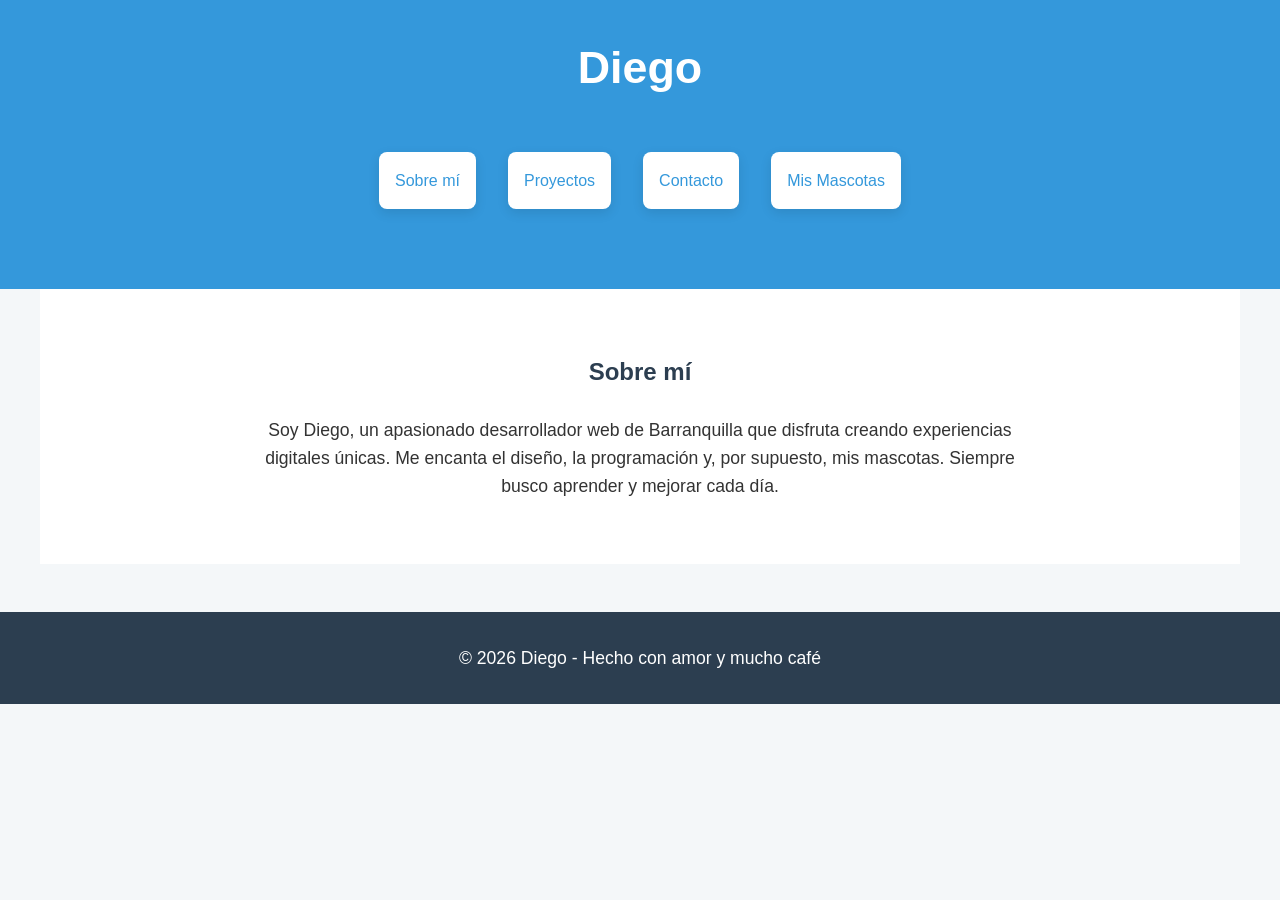
==== index.html @ 91af13cb "Please enter the commit message for your changes. Lines starting" ====
<!DOCTYPE html>
<html lang="es">
<head>
    <meta charset="UTF-8">
    <meta name="viewport" content="width=device-width, initial-scale=1.0">
    <title>Diego | Portafolio</title>
    <link rel="stylesheet" href="./src/styles/style.css">
</head>
<body>
    <header>
        <h1>Diego</h1>
        <nav>
            <ul>
                <li><a href="#sobre-mi">Sobre mí</a></li>
                <li><a href="./src/views/proyectos.html">Proyectos</a></li>
                <li><a href="./src/views/contacto.html">Contacto</a></li>
                <li><a href="./src/views/mascotas.html">Mis Mascotas</a></li>
            </ul>
        </nav>
    </header>

    <section id="sobre-mi">
        <h2>Sobre mí</h2>
        <p>Soy Diego, un apasionado desarrollador web de Barranquilla que disfruta creando experiencias digitales únicas. Me encanta el diseño, la programación y, por supuesto, mis mascotas. Siempre busco aprender y mejorar cada día.</p>
    </section>



    <footer>
        <p>&copy; 2026 Diego - Hecho con amor y mucho café</p>
    </footer>
</body>
</html>
---- src/styles/style.css ----
/* styles.css */

* {
    margin: 0;
    padding: 0;
    box-sizing: border-box;
}

body {
    font-family: 'Segoe UI', Tahoma, Geneva, Verdana, sans-serif;
    background-color: #f4f7f9;
    color: #333;
    line-height: 1.6;
}

header {
    background:  #3498db;
    color: white;
    padding: 2rem 5%;
    text-align: center;
}

header h1 {
    font-size: 2.8rem;
    margin-bottom: 1rem;
}

nav ul {
    list-style: none;
    display: flex;
    justify-content: center;
    gap: 2rem;
    flex-wrap: wrap;
}

nav a {
    color: white;
    text-decoration: none;
    font-weight: 600;
    transition: color 0.3s ease;
}

nav a:hover {
    color: #ffd700;
}

section {
    padding: 4rem 5%;
    max-width: 1200px;
    margin: 0 auto;
}

#sobre-mi {
    background-color: #ffffff;
}

#proyectos {
    background-color: #ecf0f1;
}

#contacto {
    background-color: #ffffff;
}

h2 {
    color: #2c3e50;
    margin-bottom: 1.5rem;
    text-align: center;
}

p {
    max-width: 800px;
    margin: 0 auto;
    text-align: center;
    font-size: 1.1rem;
}

/* Proyectos */
ul {
    list-style: none;
    max-width: 700px;
    margin: 2rem auto;
}

ul li {
    margin: 1rem 0;
    padding: 1rem;
    background: white;
    border-radius: 8px;
    box-shadow: 0 4px 12px rgba(0,0,0,0.1);
    transition: transform 0.3s ease;
}

ul li:hover {
    transform: translateX(10px);
}

ul a {
    color: #3498db;
    text-decoration: none;
    font-weight: 500;
}

ul a:hover {
    text-decoration: underline;
}

/* Formulario */
form {
    max-width: 600px;
    margin: 0 auto;
    display: flex;
    flex-direction: column;
    gap: 1rem;
}

input, textarea {
    padding: 1rem;
    border: 2px solid #ddd;
    border-radius: 8px;
    font-size: 1rem;
}

input:focus, textarea:focus {
    outline: none;
    border-color: #3498db;
}

button {
    padding: 1rem 2rem;
    background: #3498db;
    color: white;
    border: none;
    border-radius: 8px;
    font-size: 1.1rem;
    cursor: pointer;
    transition: background 0.3s ease;
}

button:hover {
    background: #2980b9;
}

/* Galería de mascotas */
.galeria-mascotas {
    display: grid;
    grid-template-columns: repeat(auto-fit, minmax(320px, 1fr));
    gap: 2.5rem;
}

.mascota {
    background: white;
    border-radius: 15px;
    overflow: hidden;
    box-shadow: 0 8px 20px rgba(0,0,0,0.15);
    transition: transform 0.4s ease;
}

.mascota:hover {
    transform: translateY(-10px);
}

.mascota img {
    width: 100%;
    height: 250px;
    object-fit: cover;
    border-bottom: 4px solid #3498db;
}

.mascota h3 {
    padding: 1rem 1.5rem 0.5rem;
    color: #2c3e50;
}

.mascota p {
    padding: 0 1.5rem 1.5rem;
    text-align: left;
    font-size: 1rem;
}

/* Footer */
footer {
    text-align: center;
    padding: 2rem;
    background: #2c3e50;
    color: white;
    margin-top: 3rem;
}

/* Responsive */
@media (max-width: 768px) {
    nav ul {
        flex-direction: column;
        gap: 1rem;
    }
    
    header h1 {
        font-size: 2.2rem;
    }
}
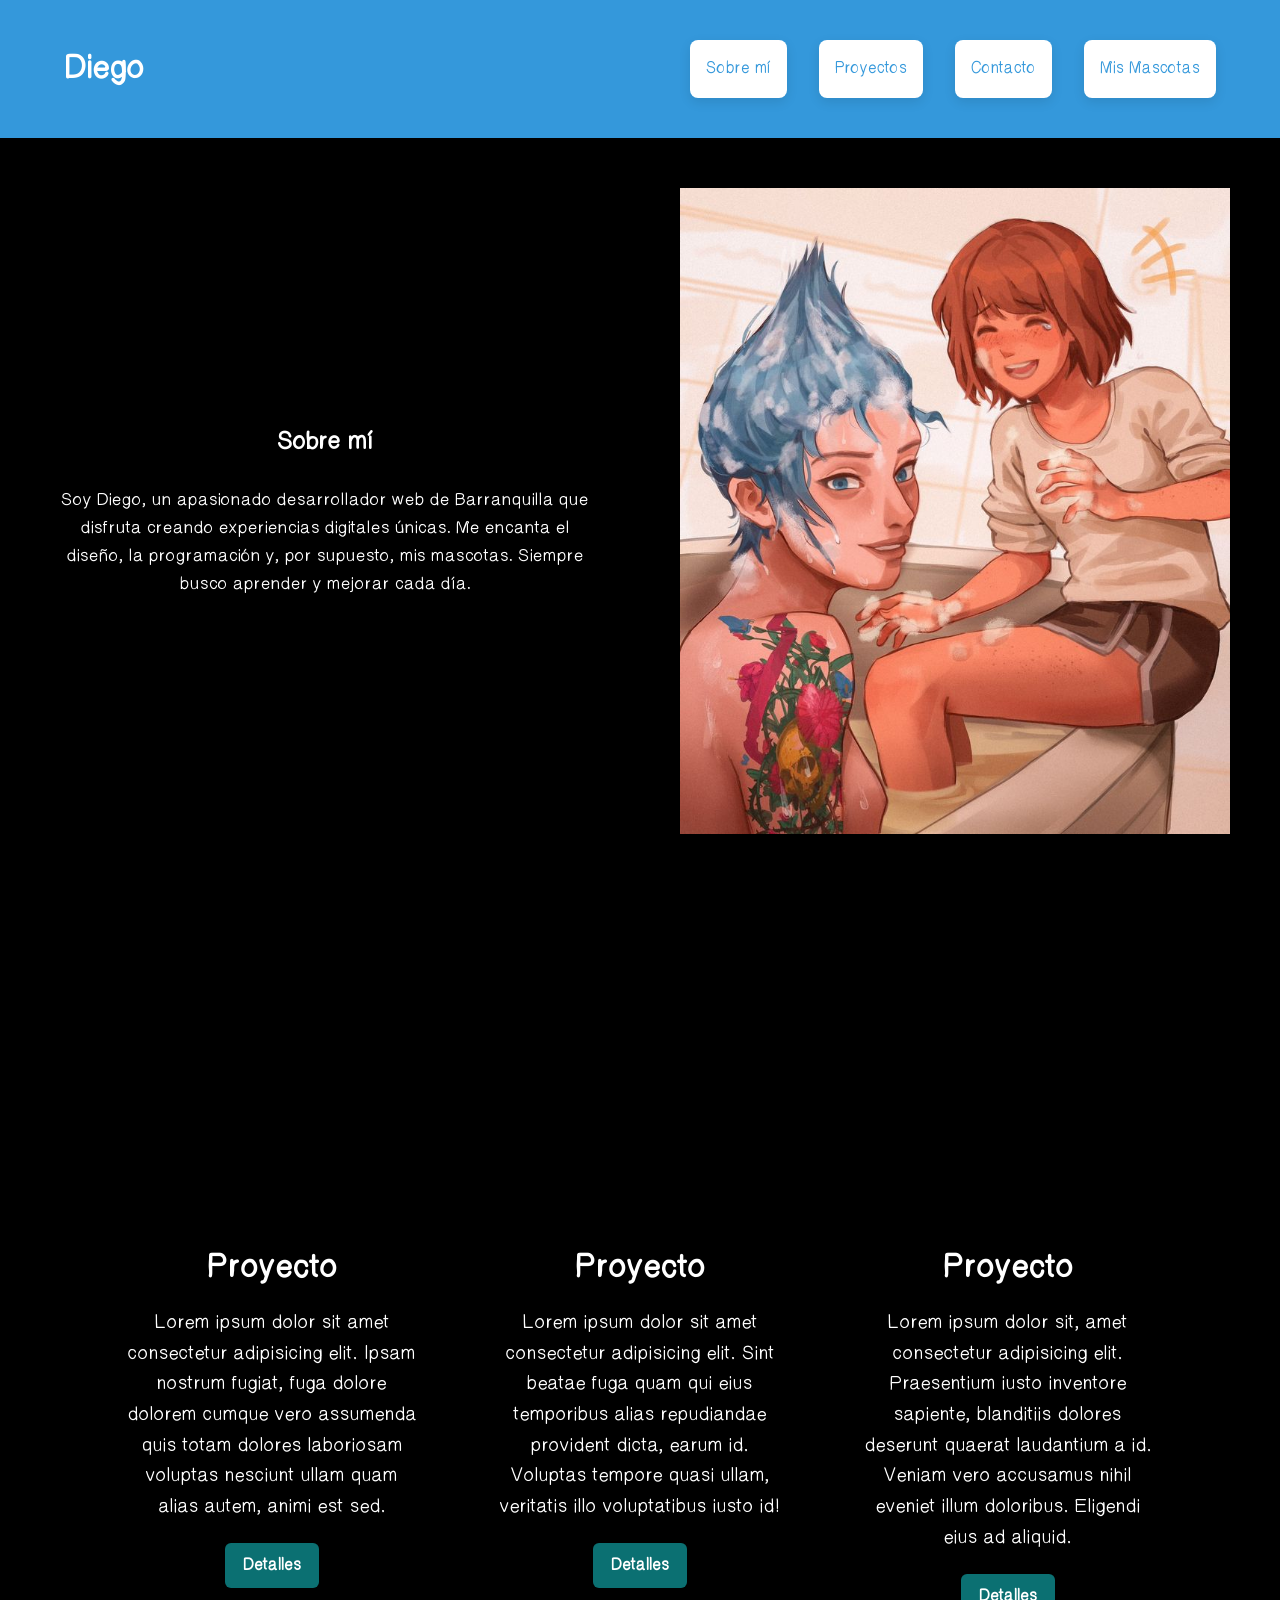
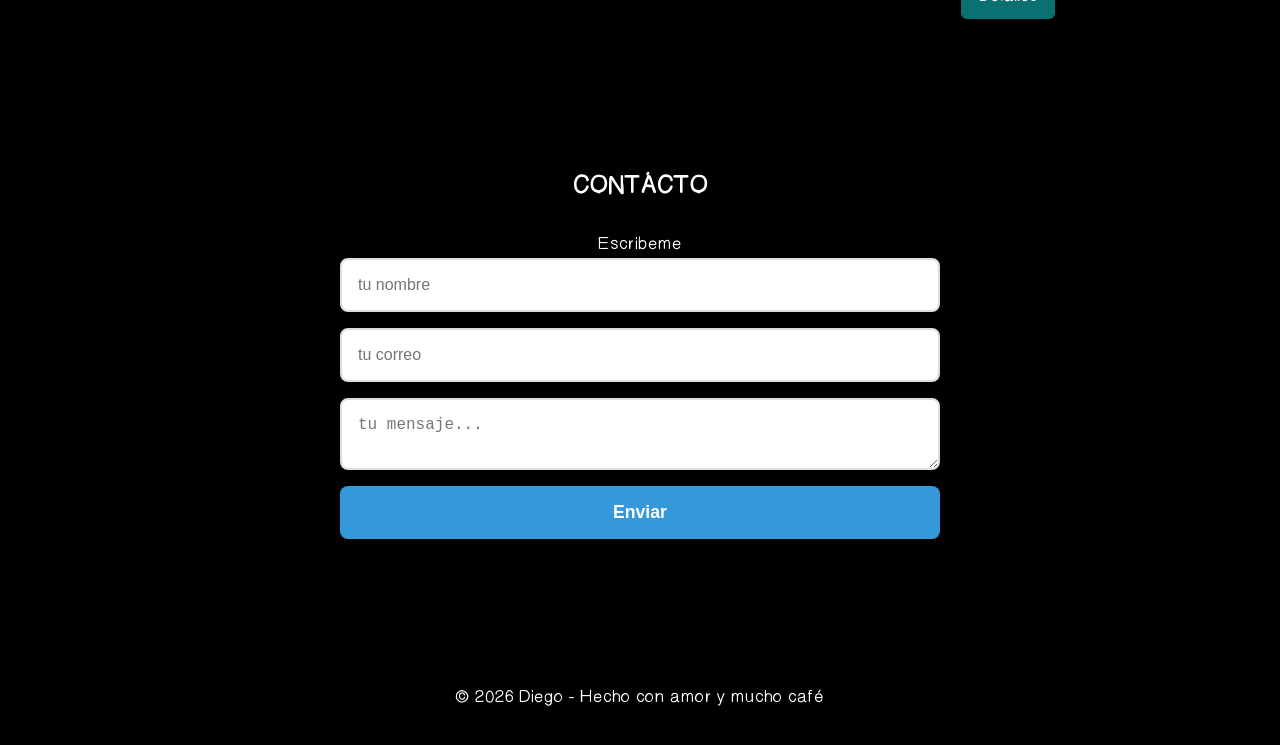
==== commit cf727121: "Please enter the commit message for your changes. Lines starting" ====
--- a/index.html
+++ b/index.html
@@ -1,27 +1,89 @@
 <!DOCTYPE html>
 <html lang="es">
+
 <head>
     <meta charset="UTF-8">
     <meta name="viewport" content="width=device-width, initial-scale=1.0">
     <title>Diego | Portafolio</title>
     <link rel="stylesheet" href="./src/styles/style.css">
 </head>
+
 <body>
     <header>
         <h1>Diego</h1>
         <nav>
             <ul>
                 <li><a href="#sobre-mi">Sobre mí</a></li>
-                <li><a href="./src/views/proyectos.html">Proyectos</a></li>
-                <li><a href="./src/views/contacto.html">Contacto</a></li>
+                <li><a href="">Proyectos</a></li>
+                <li><a href="">Contacto</a></li>
                 <li><a href="./src/views/mascotas.html">Mis Mascotas</a></li>
             </ul>
         </nav>
     </header>
 
     <section id="sobre-mi">
-        <h2>Sobre mí</h2>
-        <p>Soy Diego, un apasionado desarrollador web de Barranquilla que disfruta creando experiencias digitales únicas. Me encanta el diseño, la programación y, por supuesto, mis mascotas. Siempre busco aprender y mejorar cada día.</p>
+        <div class="contenido">
+            <div class="texto">
+            <h2>Sobre mí</h2>
+            <p>Soy Diego, un apasionado desarrollador web de Barranquilla que disfruta creando experiencias digitales
+            únicas. Me encanta el diseño, la programación y, por supuesto, mis mascotas. Siempre busco aprender y
+            mejorar cada día.</p>
+            </div>
+            <div class="foto">
+            <img src="src/img/MaxCrackfield on twt.jpg" alt="">
+            </div>
+        </div>
+    </section>
+    <section id="catalogo">
+        <div class="proyectos">
+            <div class="proyecto">
+                <h2>Proyecto</h2>
+                <p>Lorem ipsum dolor sit amet consectetur adipisicing elit. Ipsam nostrum fugiat, fuga dolore dolorem
+                    cumque vero assumenda quis totam dolores laboriosam voluptas nesciunt ullam quam alias autem, animi
+                    est sed.</p>
+                <div class="juego-buttons">
+                    <a href="https://github.com/Diego-capu/semana_one" class="detalles">Detalles</a>
+                </div>
+            </div>
+        </div>
+
+        <div class="proyectos">
+            <div class="proyecto">
+                <h2>Proyecto</h2>
+                <p>Lorem ipsum dolor sit amet consectetur adipisicing elit. Sint beatae fuga quam qui eius temporibus
+                    alias repudiandae provident dicta, earum id. Voluptas tempore quasi ullam, veritatis illo
+                    voluptatibus iusto id!</p>
+                <div class="juego-buttons">
+                    <a href="https://github.com/Diego-capu/DragonspireWeb/tree/main/Dragonspire%20Webl"
+                        class="detalles">Detalles</a>
+                </div>
+            </div>
+        </div>
+
+        <div class="proyectos">
+            <div class="proyecto">
+                <h2>Proyecto</h2>
+                <p>Lorem ipsum dolor sit, amet consectetur adipisicing elit. Praesentium iusto inventore sapiente,
+                    blanditiis dolores deserunt quaerat laudantium a id. Veniam vero accusamus nihil eveniet illum
+                    doloribus. Eligendi eius ad aliquid.</p>
+                <div class="juego-buttons">
+                    <a href="https://github.com/Diego-capu/Ejercicios-Python" class="detalles">Detalles</a>
+                </div>
+            </div>
+        </div>
+    </section>
+
+    <section id="contacto">
+        <div class="contacto-text">
+            <h2>CONTÁCTO</h2>
+            <p class="escribe">Escribeme</p>
+            <form>
+                <input type="text" placeholder="tu nombre">
+                <input type="email" placeholder="tu correo">
+                <textarea placeholder="tu mensaje..."></textarea>
+                <button type="submit">Enviar</button>
+            </form>
+        </div>
     </section>
 
 
@@ -29,5 +91,8 @@
     <footer>
         <p>&copy; 2026 Diego - Hecho con amor y mucho café</p>
     </footer>
+    <script src="script.js"></script>
 </body>
+</body>
+
 </html>
--- a/src/styles/style.css
+++ b/src/styles/style.css
@@ -1,38 +1,76 @@
 /* styles.css */
+@font-face {
+    font-family: 'life';
+    src: url('../font/HelvetiHand.ttf') format('ttf'),
+         url('../font/HelvetiHand.ttf') format('truetype');
+    
+    font-weight: normal;
+    font-style: normal;
+}
 
 * {
     margin: 0;
     padding: 0;
     box-sizing: border-box;
 }
-
+:root {
+    --primary-color: #3498db;
+    --secondary-color: #2c3e50;
+    --bg-light: #ecf0f1;
+    --white: #ffffff;
+    --text-main: #333;
+    --font-main: 'life', sans-serif;
+}
+
+/* Task 3 & 4: Reglas globales y fuentes relativas */
 body {
-    font-family: 'Segoe UI', Tahoma, Geneva, Verdana, sans-serif;
-    background-color: #f4f7f9;
-    color: #333;
+    font-family: var(--font-main);
+    background-color: #000;
+    color: var(--text-main);
+    font-size: 1rem; /* 16px base */
     line-height: 1.6;
 }
 
+img {
+    max-width: 100%;
+    height: auto;
+    display: block;
+}
+
+/* Agrupación de botones */
+.btn-shared, button, .juego-buttons .detalles {
+    padding: 0.8rem 1.5rem;
+    border-radius: 8px;
+    font-weight: bold;
+    cursor: pointer;
+    transition: all 0.3s ease;
+    text-decoration: none;
+    display: inline-block;
+}
+
+
 header {
-    background:  #3498db;
+    background: #3498db;
     color: white;
-    padding: 2rem 5%;
-    text-align: center;
+    padding: 1.5rem 5%;
+    /* Task 2: Flexbox en el header */
+    display: flex;
+    justify-content: space-between; /* Distribuye nombre a la izquierda y nav a la derecha */
+    align-items: center;           /* Centrado vertical */
+    flex-wrap: wrap;               /* Para que sea responsive */
 }
 
 header h1 {
-    font-size: 2.8rem;
-    margin-bottom: 1rem;
+    font-size: 2rem;
+    margin-bottom: 0; /* Eliminamos el margen para que alinee bien con el nav */
 }
 
 nav ul {
     list-style: none;
     display: flex;
-    justify-content: center;
     gap: 2rem;
-    flex-wrap: wrap;
-}
-
+    margin: 0;
+}
 nav a {
     color: white;
     text-decoration: none;
@@ -51,23 +89,55 @@
 }
 
 #sobre-mi {
-    background-color: #ffffff;
-}
-
+    padding: 40px 40px;
+    background:  #000000 ;
+    color: white;
+    max-width: 1500px;
+    margin: 10px;
+    border-radius: 10px;
+    height: 1000px;
+}
+.contenido {
+    display: flex;
+    gap: 80px;
+    align-items: center;
+    max-width: 1300px;
+    margin: 0 auto;
+    
+}
+.texto {
+    flex: 1;
+}
+.texto h1 {
+    font-size: 4.5em;
+    line-height: 1.1;
+    color: #ffffff;
+    margin-bottom: 30px;
+}
+.foto {
+    flex: 1;
+    display: grid;
+    gap: 20px;
+}
 #proyectos {
     background-color: #ecf0f1;
 }
 
 #contacto {
-    background-color: #ffffff;
+    background-color: #000000;
 }
 
 h2 {
-    color: #2c3e50;
+    color: #ffffff;
     margin-bottom: 1.5rem;
     text-align: center;
 }
-
+.escribe{
+    color: #ffffff;
+}
+.h3mas{
+    color: #000000;
+}
 p {
     max-width: 800px;
     margin: 0 auto;
@@ -103,6 +173,76 @@
 
 ul a:hover {
     text-decoration: underline;
+}
+#catalogo {
+    padding: 4rem 5%;
+    background-color: #000000;
+    /* Task 3: Grid Layout */
+    display: grid;
+    /* Crea columnas de al menos 300px que llenan el espacio disponible */
+    grid-template-columns: repeat(auto-fit, minmax(300px, 1fr)); 
+    gap: 30px; /* Espacio entre tarjetas */
+    justify-items: center; /* Centra las tarjetas en su celda */
+}
+
+/* Ajuste opcional para que las tarjetas no se estiren demasiado */
+.proyectos {
+    width: 100%;
+    max-width: 400px;
+    margin: 0; /* El espacio lo maneja el gap del grid */
+}
+
+
+.proyecto {
+    
+    flex: 20;
+    padding: 20px;
+    color: #fff;
+}
+
+.proyecto h2 {
+    
+    
+    display: flex;
+    justify-content: center;
+    font-size: 2em;
+    margin-bottom: 15px;
+}
+
+.proyecto p {
+    display: flex;
+    justify-content: center;
+    font-size: 1.2em;
+    margin-bottom: 20px;
+    color: #ffffff;
+}
+
+.juego-buttons {
+    display: flex;
+    justify-content: center;
+    display: flex;
+    gap: 15px;
+}
+
+.juego-buttons .comprar,
+.juego-buttons .detalles {
+    padding: 10px 18px;
+    border-radius: 6px;
+    font-weight: bold;
+    cursor: pointer;
+    text-decoration: none;
+    transition: background 0.3s ease;
+}
+
+
+
+.juego-buttons .detalles {
+    background: #0B7072;
+    color: #fff;
+}
+
+.juego-buttons .detalles:hover {
+    background: #84b6f4;
 }
 
 /* Formulario */
@@ -142,19 +282,25 @@
 }
 
 /* Galería de mascotas */
+/* Task 4: Layout de Mascotas */
 .galeria-mascotas {
     display: grid;
-    grid-template-columns: repeat(auto-fit, minmax(320px, 1fr));
-    gap: 2.5rem;
-}
-
+    /* Mosaico: 3 columnas en pantallas grandes */
+    grid-template-columns: repeat(3, 1fr); 
+    gap: 20px;
+    padding: 2rem 0;
+}
+
+/* Usamos Flexbox dentro de cada tarjeta de mascota para organizar el texto */
 .mascota {
+    display: flex;
+    flex-direction: column;
     background: white;
     border-radius: 15px;
     overflow: hidden;
     box-shadow: 0 8px 20px rgba(0,0,0,0.15);
-    transition: transform 0.4s ease;
-}
+}
+
 
 .mascota:hover {
     transform: translateY(-10px);
@@ -169,32 +315,77 @@
 
 .mascota h3 {
     padding: 1rem 1.5rem 0.5rem;
-    color: #2c3e50;
+    color: #000000;
 }
 
 .mascota p {
     padding: 0 1.5rem 1.5rem;
     text-align: left;
     font-size: 1rem;
+    color: #000000;
 }
 
 /* Footer */
 footer {
     text-align: center;
     padding: 2rem;
-    background: #2c3e50;
-    color: white;
+    background: #000000;
+    color: rgb(255, 255, 255);
     margin-top: 3rem;
 }
 
-/* Responsive */
-@media (max-width: 768px) {
+/* Responsive para la galería */
+@media (max-width: 900px) {
+    .galeria-mascotas {
+        grid-template-columns: repeat(2, 1fr); /* 2 columnas en tablets */
+    }
+}
+
+@media (max-width: 600px) {
+    .galeria-mascotas {
+        grid-template-columns: 1fr; /* 1 columna en móviles */
+    }
+}
+/* --- ESCRITORIO (Default) --- */
+#catalogo {
+    display: grid;
+    grid-template-columns: repeat(3, 1fr);
+    gap: 2rem;
+}
+
+.galeria-mascotas {
+    display: grid;
+    grid-template-columns: repeat(4, 1fr);
+    gap: 1.5rem;
+}
+
+/* --- TABLETS (Máximo 992px) --- */
+@media (max-width: 992px) {
+    #catalogo {
+        grid-template-columns: repeat(2, 1fr);
+    }
+    .galeria-mascotas {
+        grid-template-columns: repeat(3, 1fr);
+    }
+    header h1 { font-size: 2.2rem; }
+}
+
+/* --- MÓVILES (Máximo 600px) --- */
+@media (max-width: 600px) {
+    header {
+        flex-direction: column;
+        text-align: center;
+    }
     nav ul {
         flex-direction: column;
-        gap: 1rem;
-    }
-    
-    header h1 {
-        font-size: 2.2rem;
-    }
+        gap: 0.5rem;
+        padding-top: 1rem;
+    }
+    #catalogo {
+        grid-template-columns: 1fr;
+    }
+    .galeria-mascotas {
+        grid-template-columns: repeat(2, 1fr);
+    }
+    p { font-size: 0.95rem; }
 }
